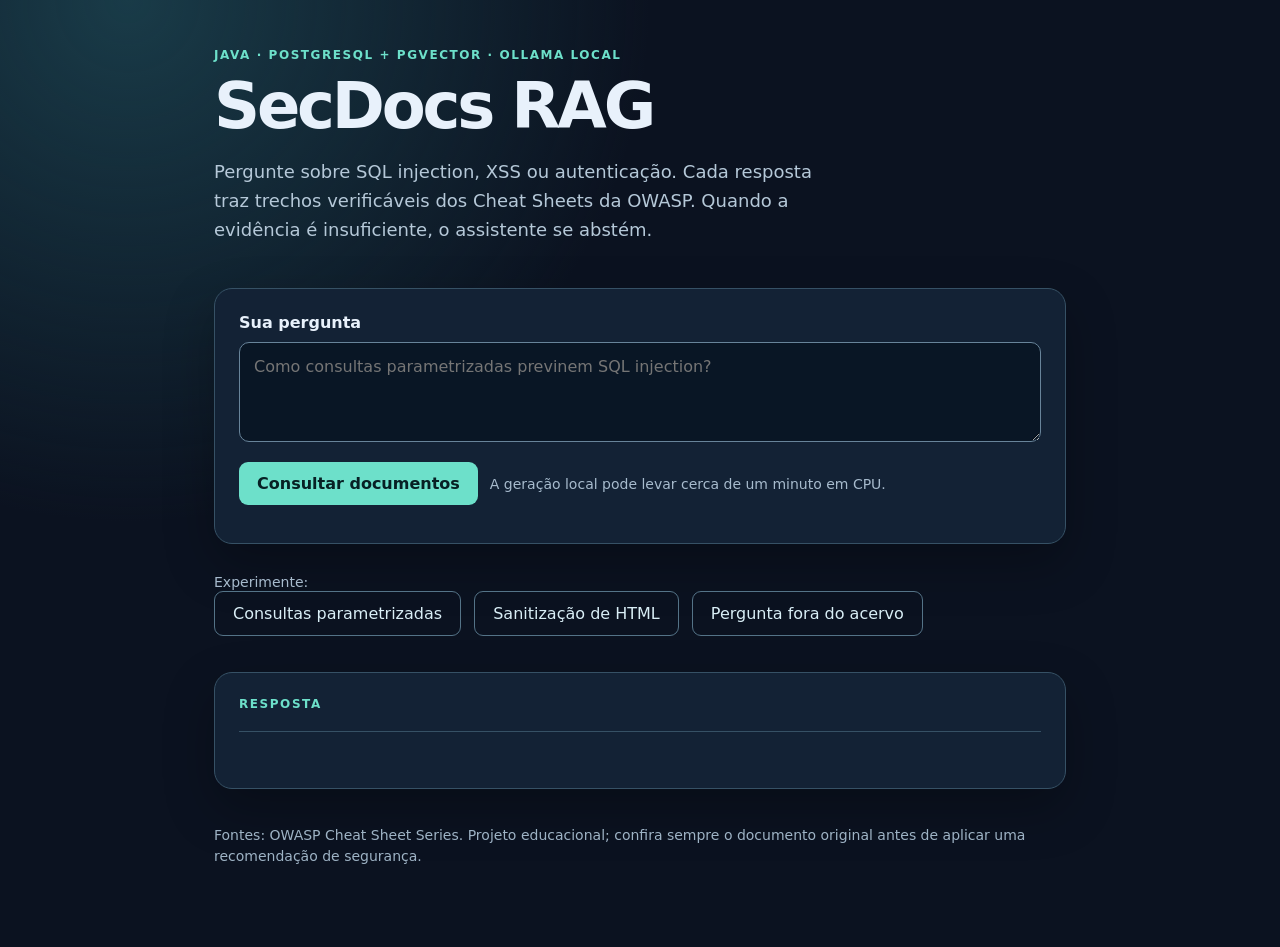
==== src/main/resources/templates/index.html @ 3f8a0448 "Render demo in Java with Thymeleaf" ====
<!doctype html>
<html lang="pt-BR" xmlns:th="http://www.thymeleaf.org">
<head>
  <meta charset="utf-8">
  <meta name="viewport" content="width=device-width, initial-scale=1">
  <title>SecDocs RAG · OWASP em contexto</title>
  <style>
    :root { color-scheme: dark; font-family: Inter, ui-sans-serif, system-ui, sans-serif; background: #0b1220; color: #e8f1fb; }
    * { box-sizing: border-box; }
    body { margin: 0; min-height: 100vh; background: radial-gradient(circle at 10% 0%, #193b48 0, transparent 35%), #0b1220; }
    main { max-width: 900px; margin: auto; padding: 48px 24px 80px; }
    header { margin-bottom: 44px; }
    .eyebrow { color: #6de0ca; letter-spacing: .13em; text-transform: uppercase; font-size: 12px; font-weight: 800; }
    h1 { font-size: clamp(36px, 6vw, 64px); line-height: 1.03; letter-spacing: -.05em; margin: 12px 0 18px; }
    .lead { max-width: 630px; color: #b5c8d8; line-height: 1.6; font-size: 18px; }
    .panel { background: #132235; border: 1px solid #365165; border-radius: 18px; padding: 24px; box-shadow: 0 20px 50px #0004; }
    label { display: block; font-weight: 700; margin-bottom: 10px; }
    textarea { width: 100%; resize: vertical; min-height: 100px; border-radius: 10px; border: 1px solid #68849a; background: #091625; color: #f2fbff; font: inherit; padding: 14px; }
    textarea:focus-visible, button:focus-visible, a:focus-visible { outline: 3px solid #6de0ca; outline-offset: 3px; }
    .actions { display: flex; gap: 12px; align-items: center; flex-wrap: wrap; margin-top: 16px; }
    button { background: #6de0ca; color: #072024; border: 0; border-radius: 9px; padding: 12px 18px; font: inherit; font-weight: 800; cursor: pointer; }
    button:disabled { opacity: .6; cursor: wait; }
    .hint, .meta { color: #a7bbcd; font-size: 14px; }
    .examples { margin: 28px 0; }
    .examples form { display: inline; }
    .examples button { background: transparent; color: #d9eef6; border: 1px solid #547387; font-weight: 500; margin: 0 8px 8px 0; }
    #result { margin-top: 28px; }
    #answer { font-size: 20px; line-height: 1.55; white-space: pre-wrap; }
    .citation { border-top: 1px solid #365165; padding-top: 16px; margin-top: 16px; }
    .citation a { color: #6de0ca; font-weight: 700; }
    blockquote { margin: 8px 0 0; border-left: 3px solid #6de0ca; padding-left: 14px; color: #c3d4df; line-height: 1.5; }
    footer { margin-top: 36px; color: #9eb3c5; font-size: 14px; line-height: 1.5; }
  </style>
</head>
<body>
  <main>
    <header>
      <div class="eyebrow">Java · PostgreSQL + pgvector · Ollama local</div>
      <h1>SecDocs RAG</h1>
      <p class="lead">Pergunte sobre SQL injection, XSS ou autenticação. Cada resposta traz trechos verificáveis dos Cheat Sheets da OWASP. Quando a evidência é insuficiente, o assistente se abstém.</p>
    </header>
    <form class="panel" action="/consultar" method="post">
      <label for="question">Sua pergunta</label>
      <textarea id="question" name="question" maxlength="500" required placeholder="Como consultas parametrizadas previnem SQL injection?" th:text="${question}"></textarea>
      <div class="actions"><button type="submit">Consultar documentos</button><span class="hint">A geração local pode levar cerca de um minuto em CPU.</span></div>
      <p class="hint" th:if="${error}" th:text="${error}" role="alert"></p>
    </form>
    <div class="examples" aria-label="Exemplos de perguntas">
      <span class="meta">Experimente:</span><br>
      <form action="/consultar" method="post"><button type="submit" name="question" value="Como consultas parametrizadas ajudam a prevenir SQL injection?">Consultas parametrizadas</button></form>
      <form action="/consultar" method="post"><button type="submit" name="question" value="Quando devo sanitizar HTML de usuários para evitar XSS?">Sanitização de HTML</button></form>
      <form action="/consultar" method="post"><button type="submit" name="question" value="Qual é a previsão do tempo amanhã?">Pergunta fora do acervo</button></form>
    </div>
    <section id="result" class="panel" aria-live="polite" th:if="${result != null}">
      <div class="eyebrow">Resposta</div>
      <p id="answer" th:text="${result.answer}"></p>
      <div th:each="citation : ${citations}" class="citation">
        <a th:if="${citation.url != null}" th:href="${citation.url}" target="_blank" rel="noopener noreferrer" th:text="${citation.title + ' · ' + citation.section}"></a>
        <p th:if="${citation.url == null}" th:text="${citation.title + ' · ' + citation.section}"></p>
        <blockquote th:text="${citation.excerpt}"></blockquote>
      </div>
    </section>
    <footer>Fontes: OWASP Cheat Sheet Series. Projeto educacional; confira sempre o documento original antes de aplicar uma recomendação de segurança.</footer>
  </main>
</body>
</html>
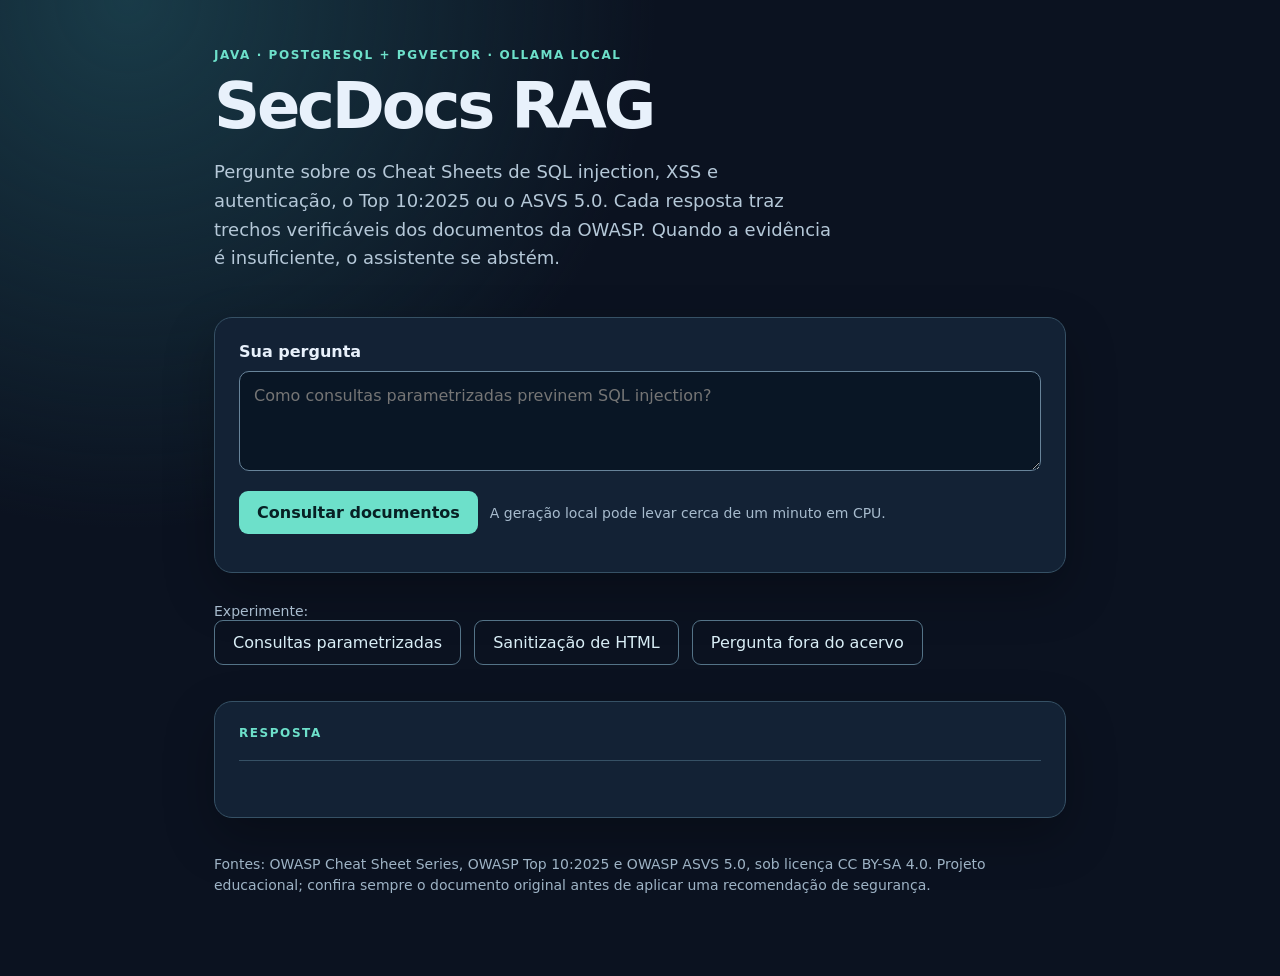
==== commit 2ab44542: "Expand OWASP corpus and harden retrieval and answer validation" ====
--- a/src/main/resources/templates/index.html
+++ b/src/main/resources/templates/index.html
@@ -37,7 +37,7 @@
     <header>
       <div class="eyebrow">Java · PostgreSQL + pgvector · Ollama local</div>
       <h1>SecDocs RAG</h1>
-      <p class="lead">Pergunte sobre SQL injection, XSS ou autenticação. Cada resposta traz trechos verificáveis dos Cheat Sheets da OWASP. Quando a evidência é insuficiente, o assistente se abstém.</p>
+      <p class="lead">Pergunte sobre os Cheat Sheets de SQL injection, XSS e autenticação, o Top 10:2025 ou o ASVS 5.0. Cada resposta traz trechos verificáveis dos documentos da OWASP. Quando a evidência é insuficiente, o assistente se abstém.</p>
     </header>
     <form class="panel" action="/consultar" method="post">
       <label for="question">Sua pergunta</label>
@@ -60,7 +60,7 @@
         <blockquote th:text="${citation.excerpt}"></blockquote>
       </div>
     </section>
-    <footer>Fontes: OWASP Cheat Sheet Series. Projeto educacional; confira sempre o documento original antes de aplicar uma recomendação de segurança.</footer>
+    <footer>Fontes: OWASP Cheat Sheet Series, OWASP Top 10:2025 e OWASP ASVS 5.0, sob licença CC BY-SA 4.0. Projeto educacional; confira sempre o documento original antes de aplicar uma recomendação de segurança.</footer>
   </main>
 </body>
 </html>
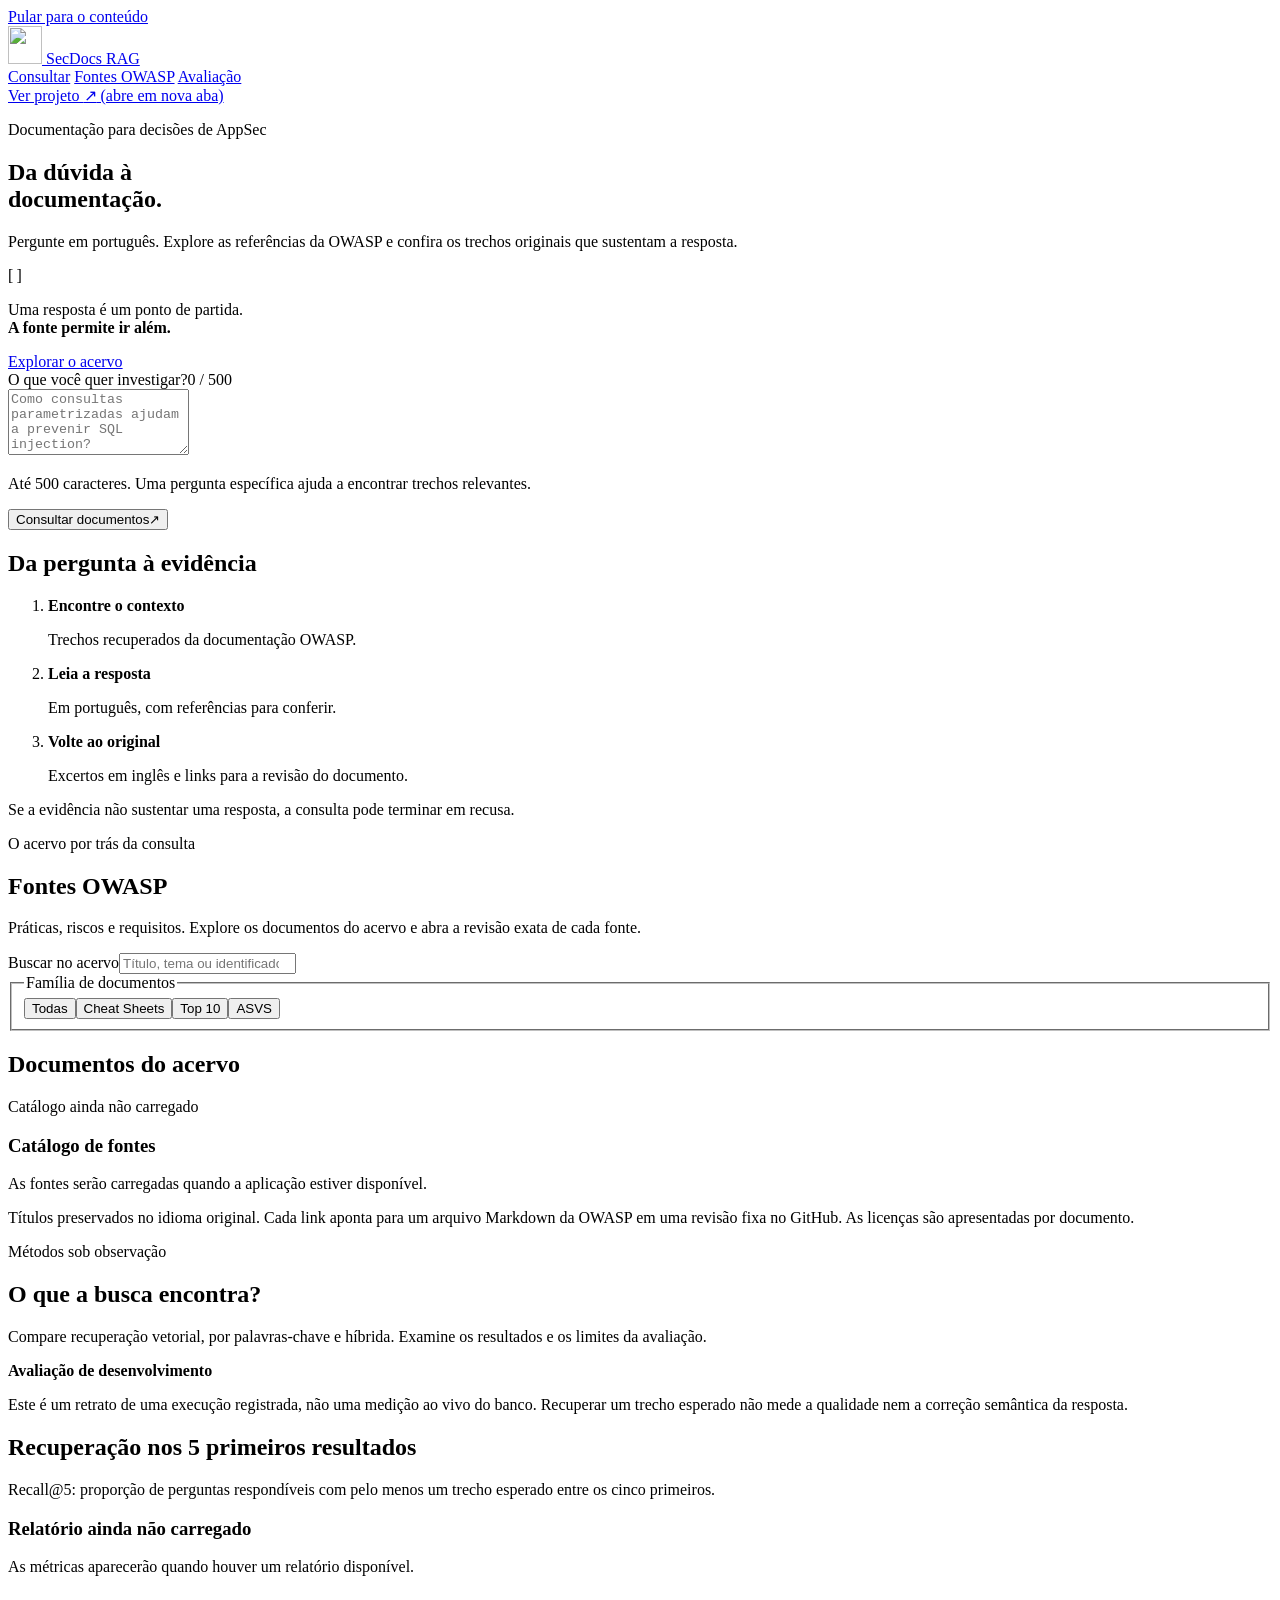
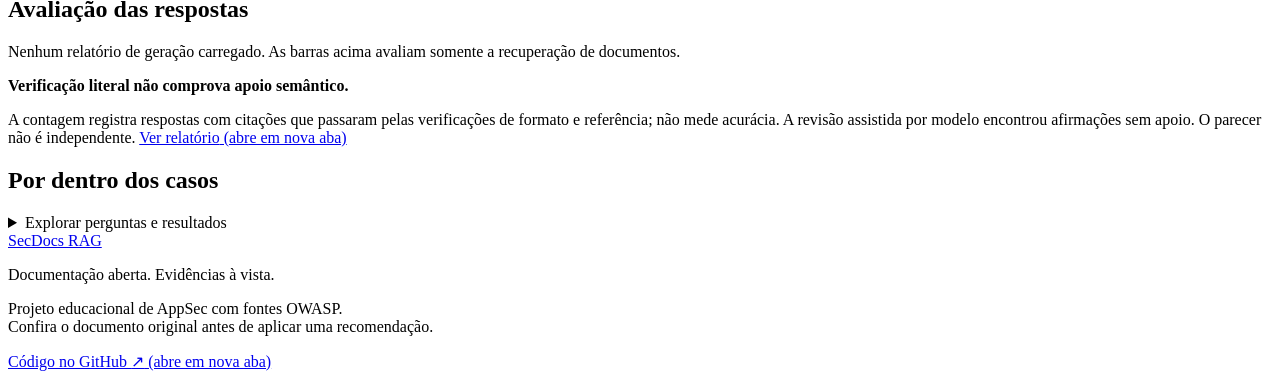
==== commit 2ae9c8bc: "Build evidence workspace and publish measured RAG demo" ====
--- a/src/main/resources/templates/index.html
+++ b/src/main/resources/templates/index.html
@@ -3,64 +3,159 @@
 <head>
   <meta charset="utf-8">
   <meta name="viewport" content="width=device-width, initial-scale=1">
-  <title>SecDocs RAG · OWASP em contexto</title>
-  <style>
-    :root { color-scheme: dark; font-family: Inter, ui-sans-serif, system-ui, sans-serif; background: #0b1220; color: #e8f1fb; }
-    * { box-sizing: border-box; }
-    body { margin: 0; min-height: 100vh; background: radial-gradient(circle at 10% 0%, #193b48 0, transparent 35%), #0b1220; }
-    main { max-width: 900px; margin: auto; padding: 48px 24px 80px; }
-    header { margin-bottom: 44px; }
-    .eyebrow { color: #6de0ca; letter-spacing: .13em; text-transform: uppercase; font-size: 12px; font-weight: 800; }
-    h1 { font-size: clamp(36px, 6vw, 64px); line-height: 1.03; letter-spacing: -.05em; margin: 12px 0 18px; }
-    .lead { max-width: 630px; color: #b5c8d8; line-height: 1.6; font-size: 18px; }
-    .panel { background: #132235; border: 1px solid #365165; border-radius: 18px; padding: 24px; box-shadow: 0 20px 50px #0004; }
-    label { display: block; font-weight: 700; margin-bottom: 10px; }
-    textarea { width: 100%; resize: vertical; min-height: 100px; border-radius: 10px; border: 1px solid #68849a; background: #091625; color: #f2fbff; font: inherit; padding: 14px; }
-    textarea:focus-visible, button:focus-visible, a:focus-visible { outline: 3px solid #6de0ca; outline-offset: 3px; }
-    .actions { display: flex; gap: 12px; align-items: center; flex-wrap: wrap; margin-top: 16px; }
-    button { background: #6de0ca; color: #072024; border: 0; border-radius: 9px; padding: 12px 18px; font: inherit; font-weight: 800; cursor: pointer; }
-    button:disabled { opacity: .6; cursor: wait; }
-    .hint, .meta { color: #a7bbcd; font-size: 14px; }
-    .examples { margin: 28px 0; }
-    .examples form { display: inline; }
-    .examples button { background: transparent; color: #d9eef6; border: 1px solid #547387; font-weight: 500; margin: 0 8px 8px 0; }
-    #result { margin-top: 28px; }
-    #answer { font-size: 20px; line-height: 1.55; white-space: pre-wrap; }
-    .citation { border-top: 1px solid #365165; padding-top: 16px; margin-top: 16px; }
-    .citation a { color: #6de0ca; font-weight: 700; }
-    blockquote { margin: 8px 0 0; border-left: 3px solid #6de0ca; padding-left: 14px; color: #c3d4df; line-height: 1.5; }
-    footer { margin-top: 36px; color: #9eb3c5; font-size: 14px; line-height: 1.5; }
-  </style>
+  <meta name="secdocs-mode" content="live">
+  <meta name="theme-color" content="#f3f6fa">
+  <meta name="description" content="Consulte documentação OWASP em português, examine os trechos originais e compare métodos de recuperação de evidências.">
+  <title>SecDocs RAG — OWASP em contexto</title>
+  <link rel="icon" href="./secdocs.svg" type="image/svg+xml">
+  <link rel="stylesheet" href="./app.css">
+  <script src="./app.js" defer></script>
 </head>
 <body>
-  <main>
-    <header>
-      <div class="eyebrow">Java · PostgreSQL + pgvector · Ollama local</div>
-      <h1>SecDocs RAG</h1>
-      <p class="lead">Pergunte sobre os Cheat Sheets de SQL injection, XSS e autenticação, o Top 10:2025 ou o ASVS 5.0. Cada resposta traz trechos verificáveis dos documentos da OWASP. Quando a evidência é insuficiente, o assistente se abstém.</p>
-    </header>
-    <form class="panel" action="/consultar" method="post">
-      <label for="question">Sua pergunta</label>
-      <textarea id="question" name="question" maxlength="500" required placeholder="Como consultas parametrizadas previnem SQL injection?" th:text="${question}"></textarea>
-      <div class="actions"><button type="submit">Consultar documentos</button><span class="hint">A geração local pode levar cerca de um minuto em CPU.</span></div>
-      <p class="hint" th:if="${error}" th:text="${error}" role="alert"></p>
-    </form>
-    <div class="examples" aria-label="Exemplos de perguntas">
-      <span class="meta">Experimente:</span><br>
-      <form action="/consultar" method="post"><button type="submit" name="question" value="Como consultas parametrizadas ajudam a prevenir SQL injection?">Consultas parametrizadas</button></form>
-      <form action="/consultar" method="post"><button type="submit" name="question" value="Quando devo sanitizar HTML de usuários para evitar XSS?">Sanitização de HTML</button></form>
-      <form action="/consultar" method="post"><button type="submit" name="question" value="Qual é a previsão do tempo amanhã?">Pergunta fora do acervo</button></form>
+  <a class="skip-link" href="#main">Pular para o conteúdo</a>
+  <header class="site-header">
+    <div class="header-inner">
+      <a class="brand" href="#consultar" aria-label="SecDocs RAG, início">
+        <img src="./secdocs.svg" width="34" height="38" alt="">
+        <span>SecDocs <span class="brand-suffix">RAG</span></span>
+      </a>
+      <nav class="main-nav" aria-label="Navegação principal">
+        <a href="#consultar" data-view="consultar" aria-current="page">Consultar</a>
+        <a href="#fontes" data-view="fontes">Fontes OWASP</a>
+        <a href="#avaliacao" data-view="avaliacao">Avaliação</a>
+      </nav>
+      <a class="repository-link" href="https://github.com/munhoz-iago/secdocs-rag" target="_blank" rel="noopener noreferrer">Ver projeto <span aria-hidden="true">↗</span><span class="sr-only"> (abre em nova aba)</span></a>
     </div>
-    <section id="result" class="panel" aria-live="polite" th:if="${result != null}">
-      <div class="eyebrow">Resposta</div>
-      <p id="answer" th:text="${result.answer}"></p>
-      <div th:each="citation : ${citations}" class="citation">
-        <a th:if="${citation.url != null}" th:href="${citation.url}" target="_blank" rel="noopener noreferrer" th:text="${citation.title + ' · ' + citation.section}"></a>
-        <p th:if="${citation.url == null}" th:text="${citation.title + ' · ' + citation.section}"></p>
-        <blockquote th:text="${citation.excerpt}"></blockquote>
+  </header>
+
+  <div id="demo-banner" class="demo-banner" hidden>
+    <div class="page-width"><strong>Demonstração gravada</strong><span>Respostas reais da avaliação de desenvolvimento. Nenhuma geração acontece aqui.</span></div>
+  </div>
+
+  <main id="main" class="page-width" tabindex="-1">
+    <section id="consultar" class="view" aria-labelledby="consultar-title">
+      <div class="view-intro consult-intro">
+        <div>
+          <p class="context-label"><span class="context-line" aria-hidden="true"></span>Documentação para decisões de AppSec</p>
+          <h1 id="consultar-title" tabindex="-1">Da dúvida à<br>documentação.</h1>
+          <p class="intro-copy">Pergunte em português. Explore as referências da OWASP e confira os trechos originais que sustentam a resposta.</p>
+        </div>
+        <div class="intro-note">
+          <span class="note-symbol" aria-hidden="true">[ ]</span>
+          <p>Uma resposta é um ponto de partida.<br><strong>A fonte permite ir além.</strong></p>
+          <a href="#fontes" class="text-link">Explorar o acervo</a>
+        </div>
       </div>
+
+      <div class="consult-layout">
+        <div class="query-workspace">
+          <form id="ask-form" class="question-form" action="/consultar" method="post">
+            <div class="field-heading"><label for="question">O que você quer investigar?</label><span id="question-count" class="field-count" aria-hidden="true">0 / 500</span></div>
+            <textarea id="question" name="question" maxlength="500" required rows="4" placeholder="Como consultas parametrizadas ajudam a prevenir SQL injection?" aria-describedby="question-help" th:text="${question}"></textarea>
+            <p id="question-help" class="field-help">Até 500 caracteres. Uma pergunta específica ajuda a encontrar trechos relevantes.</p>
+            <div id="recorded-picker" class="recorded-picker" hidden>
+              <label for="recorded-case">Escolha um caso gravado</label>
+              <select id="recorded-case"><option value="">Carregando casos…</option></select>
+              <p id="recorded-status" class="field-help" role="status"></p>
+              <button id="retry-recordings" class="button button-quiet" type="button" hidden>Recarregar casos</button>
+            </div>
+            <div class="form-actions">
+              <button id="ask-button" class="button button-primary" type="submit"><span id="ask-button-label">Consultar documentos</span><span aria-hidden="true">↗</span></button>
+              <button id="evidence-button" class="button button-secondary" type="button" data-js-only hidden>Só buscar evidências</button>
+              <button id="cancel-ask" class="button button-quiet" type="button" hidden>Cancelar espera</button>
+            </div>
+            <div id="ask-progress" class="request-progress" hidden>
+              <span class="progress-indicator" aria-hidden="true"></span>
+              <div><p id="ask-status" role="status">Consultando documentos e preparando a resposta…</p><p class="field-help">Você pode explorar as outras páginas enquanto aguarda. <span id="ask-elapsed" aria-hidden="true"></span></p></div>
+            </div>
+            <p class="form-error" th:if="${error}" th:text="${error}" role="alert"></p>
+            <div id="ask-error" class="notice notice-error" role="alert" hidden><p id="ask-error-message"></p><button id="retry-ask" class="button button-quiet" type="button">Tentar novamente</button></div>
+          </form>
+          <div class="examples" data-js-only hidden>
+            <p id="examples-label">Uma pergunta para começar</p>
+            <div id="example-buttons" class="example-buttons">
+              <button type="button" data-question="Como consultas parametrizadas ajudam a prevenir SQL injection?">Consultas parametrizadas</button>
+              <button type="button" data-question="Quando devo sanitizar HTML de usuários para evitar XSS?">Sanitização de HTML</button>
+              <button type="button" data-question="Qual é a previsão do tempo amanhã?">Fora do acervo</button>
+            </div>
+          </div>
+        </div>
+        <aside class="reading-guide" aria-labelledby="reading-guide-title">
+          <h2 id="reading-guide-title">Da pergunta à evidência</h2>
+          <ol class="process-list">
+            <li><span class="process-dot" aria-hidden="true"></span><div><strong>Encontre o contexto</strong><p>Trechos recuperados da documentação OWASP.</p></div></li>
+            <li><span class="process-dot" aria-hidden="true"></span><div><strong>Leia a resposta</strong><p>Em português, com referências para conferir.</p></div></li>
+            <li><span class="process-dot" aria-hidden="true"></span><div><strong>Volte ao original</strong><p>Excertos em inglês e links para a revisão do documento.</p></div></li>
+          </ol>
+          <p class="guide-footnote">Se a evidência não sustentar uma resposta, a consulta pode terminar em recusa.</p>
+        </aside>
+      </div>
+
+      <section id="answer-result" class="answer-result" aria-labelledby="answer-title" hidden th:attr="hidden=${result == null ? 'hidden' : null}">
+        <div class="section-heading"><div><p id="answer-state" class="result-state" th:text="${result != null and result.abstained ? 'Consulta encerrada sem resposta' : 'Consulta concluída'}">Consulta concluída</p><h2 id="answer-title" tabindex="-1" th:text="${result != null and result.abstained ? 'Evidência insuficiente' : 'Síntese experimental'}">Síntese experimental</h2></div><button id="copy-answer" class="button button-secondary" type="button" data-js-only hidden>Copiar resposta</button></div>
+        <p id="asked-question" class="asked-question" hidden></p>
+        <aside id="semantic-review" class="semantic-review" role="alert" hidden>
+          <strong id="semantic-review-title"></strong>
+          <p id="semantic-review-context" class="field-help"></p>
+          <details id="semantic-review-details"><summary>Ler a justificativa da revisão</summary><p id="semantic-review-reason"></p></details>
+        </aside>
+        <div id="answer-content" class="answer-text"><p th:if="${result != null}" th:text="${result.answer}"></p></div>
+        <p id="answer-explanation" class="field-help" hidden></p>
+        <p id="answer-metadata" class="answer-metadata" hidden></p>
+        <p class="semantic-note">Referências permitem conferir a origem. Elas não garantem que a interpretação esteja correta nem demonstram conformidade.</p>
+        <div id="citations-section" class="citations-section" th:if="${result == null or !result.abstained}">
+          <h3>Referências da resposta <span class="heading-note">Originais em inglês</span></h3>
+          <div id="citations-list" class="citations-list">
+            <article th:each="citation : ${citations}" class="citation">
+              <a th:if="${citation.url != null}" th:href="${citation.url}" target="_blank" rel="noopener noreferrer" th:text="${citation.title}" lang="en"></a>
+              <strong th:if="${citation.url == null}" th:text="${citation.title}" lang="en"></strong>
+              <p class="citation-section" th:text="${citation.section}" lang="en"></p>
+              <blockquote th:text="${citation.excerpt}" lang="en"></blockquote>
+            </article>
+          </div>
+        </div>
+        <details id="retrieved-evidence" class="evidence-disclosure" data-js-only hidden>
+          <summary><span>Evidências recuperadas</span><span id="evidence-count" class="summary-note"></span></summary>
+          <p class="field-help">Estes trechos foram recuperados na consulta. A presença na lista não significa que sustentem uma resposta.</p>
+          <div id="evidence-list"><p class="field-help">Os trechos recuperados não foram informados nesta página. Faça uma nova consulta para carregar as evidências disponíveis.</p></div>
+        </details>
+      </section>
+      <noscript><p class="notice">A consulta funciona pelo formulário. Ative JavaScript para carregar o catálogo, a avaliação e a comparação de evidências.</p></noscript>
     </section>
-    <footer>Fontes: OWASP Cheat Sheet Series, OWASP Top 10:2025 e OWASP ASVS 5.0, sob licença CC BY-SA 4.0. Projeto educacional; confira sempre o documento original antes de aplicar uma recomendação de segurança.</footer>
+
+    <section id="fontes" class="view" aria-labelledby="fontes-title">
+      <div class="view-intro compact-intro"><p class="context-label"><span class="context-line" aria-hidden="true"></span>O acervo por trás da consulta</p><h1 id="fontes-title" tabindex="-1">Fontes OWASP</h1><p class="intro-copy">Práticas, riscos e requisitos. Explore os documentos do acervo e abra a revisão exata de cada fonte.</p></div>
+      <div class="source-toolbar">
+        <div class="source-search"><label for="source-query">Buscar no acervo</label><input id="source-query" type="search" placeholder="Título, tema ou identificador" autocomplete="off" aria-controls="sources-list"></div>
+        <fieldset class="family-filter"><legend>Família de documentos</legend><div class="filter-options"><button type="button" data-family="all" aria-pressed="true">Todas</button><button type="button" data-family="CheatSheetSeries" aria-pressed="false">Cheat Sheets</button><button type="button" data-family="Top10" aria-pressed="false">Top 10</button><button type="button" data-family="ASVS" aria-pressed="false">ASVS</button></div></fieldset>
+      </div>
+      <div class="list-heading"><h2>Documentos do acervo</h2><span id="sources-count" class="field-help" role="status">Catálogo ainda não carregado</span></div>
+      <div id="sources-status" class="empty-state"><h3>Catálogo de fontes</h3><p>As fontes serão carregadas quando a aplicação estiver disponível.</p></div>
+      <div id="sources-list" class="sources-list"></div>
+      <button class="button button-secondary workspace-retry" type="button" data-js-only hidden>Recarregar dados</button>
+      <p class="source-footnote">Títulos preservados no idioma original. Cada link aponta para um arquivo Markdown da OWASP em uma revisão fixa no GitHub. As licenças são apresentadas por documento.</p>
+    </section>
+
+    <section id="avaliacao" class="view" aria-labelledby="avaliacao-title">
+      <div class="view-intro compact-intro"><p class="context-label"><span class="context-line" aria-hidden="true"></span>Métodos sob observação</p><h1 id="avaliacao-title" tabindex="-1">O que a busca encontra?</h1><p class="intro-copy">Compare recuperação vetorial, por palavras-chave e híbrida. Examine os resultados e os limites da avaliação.</p></div>
+      <div class="evaluation-notice"><strong>Avaliação de desenvolvimento</strong><p>Este é um retrato de uma execução registrada, não uma medição ao vivo do banco. Recuperar um trecho esperado não mede a qualidade nem a correção semântica da resposta.</p></div>
+      <section class="evaluation-summary" aria-labelledby="metrics-title">
+        <div class="section-heading"><div><h2 id="metrics-title">Recuperação nos 5 primeiros resultados</h2><p class="field-help">Recall@5: proporção de perguntas respondíveis com pelo menos um trecho esperado entre os cinco primeiros.</p></div></div>
+        <div id="evaluation-status" class="empty-state"><h3>Relatório ainda não carregado</h3><p>As métricas aparecerão quando houver um relatório disponível.</p></div>
+        <div id="evaluation-data" hidden><dl id="evaluation-facts" class="evaluation-facts"></dl><div id="metrics-bars" class="metrics-bars"></div><p id="evaluation-provenance" class="field-help provenance"></p></div>
+        <button class="button button-secondary workspace-retry" type="button" data-js-only hidden>Recarregar dados</button>
+      </section>
+      <section class="generation-section" aria-labelledby="generation-title"><h2 id="generation-title">Avaliação das respostas</h2><p id="generation-status" class="field-help">Nenhum relatório de geração carregado. As barras acima avaliam somente a recuperação de documentos.</p><div id="generation-comparison" class="generation-comparison" hidden></div><div class="generation-review-note"><strong>Verificação literal não comprova apoio semântico.</strong><p>A contagem registra respostas com citações que passaram pelas verificações de formato e referência; não mede acurácia. A revisão assistida por modelo encontrou afirmações sem apoio. O parecer não é independente. <a href="https://github.com/munhoz-iago/secdocs-rag/blob/main/evals/generation-review.json" target="_blank" rel="noopener noreferrer">Ver relatório<span class="sr-only"> (abre em nova aba)</span></a></p></div></section>
+      <section class="evaluation-cases" aria-labelledby="cases-title"><div class="section-heading"><h2 id="cases-title">Por dentro dos casos</h2><span id="cases-count" class="field-help"></span></div><details id="all-evaluation-cases" class="all-cases"><summary>Explorar perguntas e resultados</summary><p class="field-help">Abra uma pergunta para ver os identificadores recuperados por método. “Trecho esperado encontrado” se refere apenas à recuperação.</p><div id="cases-list" class="cases-list"><p class="field-help">Nenhum caso carregado.</p></div></details></section>
+      <section id="search-comparison" class="search-comparison" aria-labelledby="search-title" data-js-only hidden>
+        <div class="section-heading"><div><h2 id="search-title">Compare uma busca</h2><p class="field-help">Veja os cinco primeiros trechos de cada método, sem gerar uma resposta.</p></div></div>
+        <form id="search-form" class="search-form"><label for="search-question">Pergunta para comparar</label><div class="search-input-row"><input id="search-question" name="question" type="text" maxlength="500" required placeholder="Como proteger uma sessão de usuário?"><button id="search-button" class="button button-primary" type="submit">Comparar métodos</button></div></form>
+        <p id="search-status" class="field-help" role="status"></p><div id="search-results" class="search-results"></div>
+        <p class="source-footnote">A similaridade vetorial e as pontuações de ranking pertencem a cada método; não representam confiança na resposta e não devem ser comparadas entre colunas.</p>
+      </section>
+    </section>
   </main>
+  <footer class="site-footer"><div class="page-width footer-inner"><div><a class="footer-brand" href="#consultar">SecDocs RAG</a><p>Documentação aberta. Evidências à vista.</p></div><p class="footer-description">Projeto educacional de AppSec com fontes OWASP.<br>Confira o documento original antes de aplicar uma recomendação.</p><a href="https://github.com/munhoz-iago/secdocs-rag" target="_blank" rel="noopener noreferrer">Código no GitHub <span aria-hidden="true">↗</span><span class="sr-only"> (abre em nova aba)</span></a></div></footer>
+  <p id="app-announcement" class="sr-only" role="status" aria-live="polite"></p>
 </body>
 </html>
